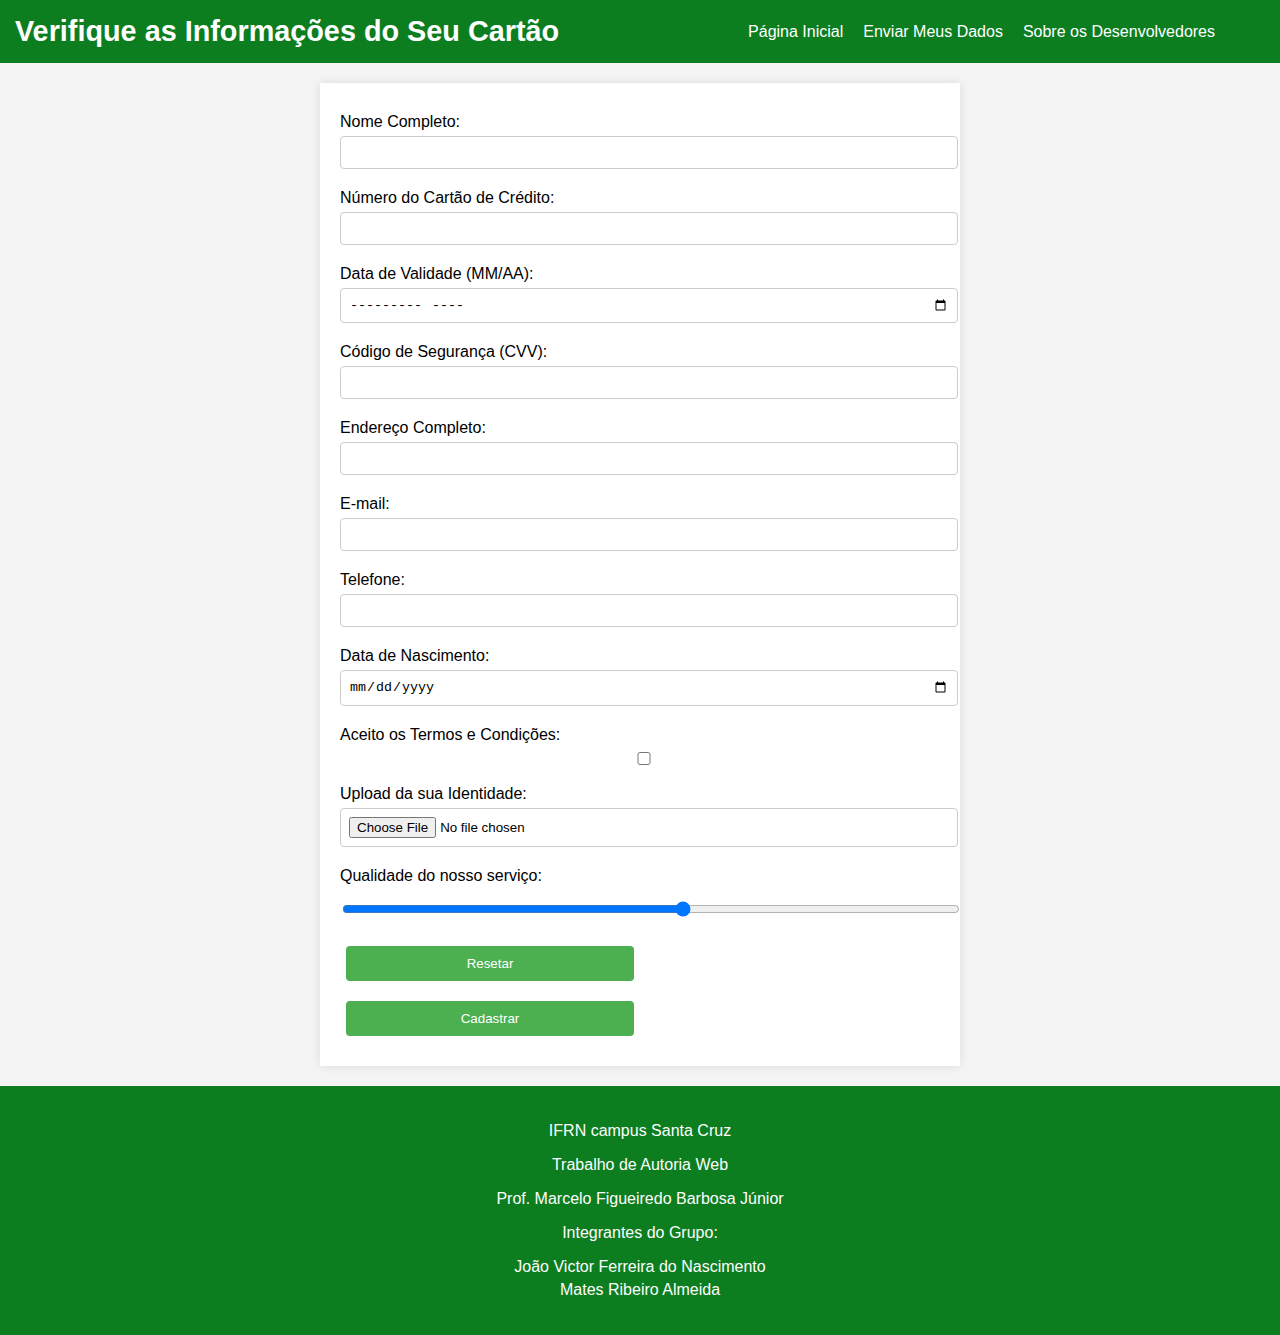
==== index.html @ a772cf93 "SITE-PRONTO" ====
<!DOCTYPE html>
<html lang="pt-BR">

<head>
    <meta charset="UTF-8">
    <meta name="viewport" content="width=device-width, initial-scale=1.0">
    <title>FORMULARIOCARTAO</title>
    <link rel="stylesheet" href="style.css"> 
</head>

<body>
    <header>
        <div class="header-container">
            <h1>Verifique as Informações do Seu Cartão</h1>
            <nav>
                <ul>
                    <li><a href="index.html">Página Inicial</a></li>
                    <li><a href="dados.php">Enviar Meus Dados</a></li>
                    <li><a href="segundo.html">Sobre os Desenvolvedores</a></li>
                </ul>
            </nav>
        </div>
    </header>    

    <main>
        <form action="segundo.html" method="post" enctype="multipart/form-data">
            
            <label for="nome">Nome Completo:</label>
            <input type="text" id="nome" name="nome" required><br>

            <label for="cartao">Número do Cartão de Crédito:</label>
            <input type="number" id="cartao" name="cartao" required><br>

            <label for="validade">Data de Validade (MM/AA):</label>
            <input type="month" id="validade" name="validade" required><br>

            <label for="cvv">Código de Segurança (CVV):</label>
            <input type="password" id="cvv" name="cvv" pattern="\d{3}" required><br>

            <label for="endereco">Endereço Completo:</label>
            <input type="text" id="endereco" name="endereco" required><br>

            <label for="email">E-mail:</label>
            <input type="email" id="email" name="email" required><br>

            <label for="telefone">Telefone:</label>
            <input type="tel" id="telefone" name="telefone" required><br>

            <label for="data_nascimento">Data de Nascimento:</label>
            <input type="date" id="data_nascimento" name="data_nascimento" required><br>

            <label for="aceitar_termos">Aceito os Termos e Condições:</label>
            <input type="checkbox" id="aceitar_termos" name="aceitar_termos" required><br>

            <label for="arquivo">Upload da sua Identidade:</label>
            <input type="file" id="arquivo" name="arquivo"><br>

            <label for="quantidade">Qualidade do nosso serviço: </label>
            <input type="range" id="quantidade" name="quantidade" min="1" max="10"><br>

            <input type="reset" value="Resetar">
            <input type="submit" value="Cadastrar">
        </form>
    </main>

    <footer>
        <p>IFRN campus Santa Cruz</p>
        <p>Trabalho de Autoria Web</p>
        <p>Prof. Marcelo Figueiredo Barbosa Júnior</p>
        <p>Integrantes do Grupo:</p>
        <ul>
            <li>João Victor Ferreira do Nascimento</li>
            <li>Mates Ribeiro Almeida</li>
        </ul>
    </footer>
</body>

</html>
---- style.css ----
body {
    font-family: Arial, sans-serif;
    margin: 0;
    padding: 0;
    background-color: #f4f4f4;
}

header {
    background-color: #0d7e20;
    color: white;
    padding: 15px 0;
    text-align: center;
    display: flex;
    justify-content: space-between;
    align-items: center;
    padding: 15px;
}

.header-container {
    display: flex;
    justify-content: space-between;
    align-items: center;
    width: 100%;
    max-width: 1200px;
}

header h1 {
    font-size: 1.8rem;
    margin: 0;
}

nav ul {
    list-style-type: none;
    padding: 0;
    display: flex;
    justify-content: flex-end;
    gap: 20px;
    margin: 0;
}

nav ul li {
    margin: 0;
}

nav ul li a {
    color: white;
    text-decoration: none;
    font-size: 1rem;
}

form {
    max-width: 600px;
    margin: 20px auto;
    padding: 20px;
    background-color: white;
    box-shadow: 0 0 10px rgba(0, 0, 0, 0.1);
}

form label {
    display: block;
    margin: 10px 0 5px;
}

form input {
    width: 100%;
    padding: 8px;
    margin-bottom: 10px;
    border: 1px solid #ccc;
    border-radius: 4px;
}

form input[type="submit"],
form input[type="reset"] {
    width: 48%;
    margin: 10px 1%;
    background-color: #4CAF50;
    color: white;
    border: none;
    cursor: pointer;
    padding: 10px;
}

form input[type="submit"]:hover,
form input[type="reset"]:hover {
    background-color: #45a049;
}

footer {
    background-color: #0d7e20;
    color: rgb(253, 253, 253);
    text-align: center;
    padding: 20px 0;
    position: relative;
    margin-top: 20px;
}

footer ul {
    list-style-type: none;
    padding: 0;
}

footer ul li {
    margin: 5px 0;
}

header img {
    max-width: 250px;
    height: auto;
    position: absolute;
    right: 15px;
}
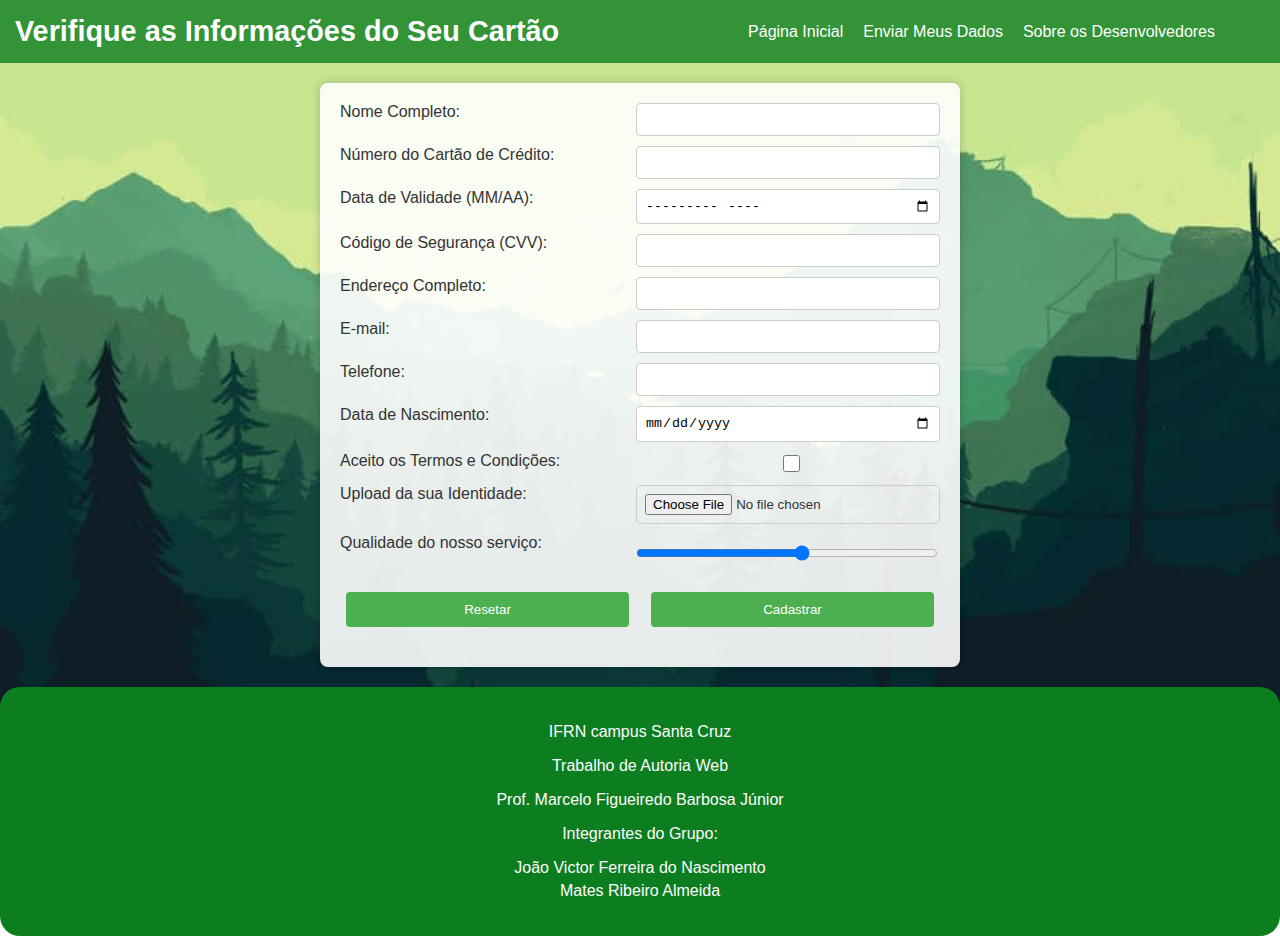
==== commit f1a7bcd8: "SITE-FEITO" ====
--- a/index.html
+++ b/index.html
@@ -5,7 +5,7 @@
     <meta charset="UTF-8">
     <meta name="viewport" content="width=device-width, initial-scale=1.0">
     <title>FORMULARIOCARTAO</title>
-    <link rel="stylesheet" href="style.css"> 
+    <link rel="stylesheet" href="style.css">
 </head>
 
 <body>
@@ -20,46 +20,69 @@
                 </ul>
             </nav>
         </div>
-    </header>    
+    </header>
 
     <main>
-        <form action="segundo.html" method="post" enctype="multipart/form-data">
-            
-            <label for="nome">Nome Completo:</label>
-            <input type="text" id="nome" name="nome" required><br>
+        <form action="dados.php" method="post" enctype="multipart/form-data">
+            <div class="form-row">
+                <label for="nome">Nome Completo:</label>
+                <input type="text" id="nome" name="nome" required>
+            </div>
 
-            <label for="cartao">Número do Cartão de Crédito:</label>
-            <input type="number" id="cartao" name="cartao" required><br>
+            <div class="form-row">
+                <label for="cartao">Número do Cartão de Crédito:</label>
+                <input type="number" id="cartao" name="cartao" required>
+            </div>
 
-            <label for="validade">Data de Validade (MM/AA):</label>
-            <input type="month" id="validade" name="validade" required><br>
+            <div class="form-row">
+                <label for="validade">Data de Validade (MM/AA):</label>
+                <input type="month" id="validade" name="validade" required>
+            </div>
 
-            <label for="cvv">Código de Segurança (CVV):</label>
-            <input type="password" id="cvv" name="cvv" pattern="\d{3}" required><br>
+            <div class="form-row">
+                <label for="cvv">Código de Segurança (CVV):</label>
+                <input type="password" id="cvv" name="cvv" pattern="\d{3}" required>
+            </div>
 
-            <label for="endereco">Endereço Completo:</label>
-            <input type="text" id="endereco" name="endereco" required><br>
+            <div class="form-row">
+                <label for="endereco">Endereço Completo:</label>
+                <input type="text" id="endereco" name="endereco" required>
+            </div>
 
-            <label for="email">E-mail:</label>
-            <input type="email" id="email" name="email" required><br>
+            <div class="form-row">
+                <label for="email">E-mail:</label>
+                <input type="email" id="email" name="email" required>
+            </div>
 
-            <label for="telefone">Telefone:</label>
-            <input type="tel" id="telefone" name="telefone" required><br>
+            <div class="form-row">
+                <label for="telefone">Telefone:</label>
+                <input type="tel" id="telefone" name="telefone" required>
+            </div>
 
-            <label for="data_nascimento">Data de Nascimento:</label>
-            <input type="date" id="data_nascimento" name="data_nascimento" required><br>
+            <div class="form-row">
+                <label for="data_nascimento">Data de Nascimento:</label>
+                <input type="date" id="data_nascimento" name="data_nascimento" required>
+            </div>
 
-            <label for="aceitar_termos">Aceito os Termos e Condições:</label>
-            <input type="checkbox" id="aceitar_termos" name="aceitar_termos" required><br>
+            <div class="form-row">
+                <label for="aceitar_termos">Aceito os Termos e Condições:</label>
+                <input type="checkbox" id="aceitar_termos" name="aceitar_termos" required>
+            </div>
 
-            <label for="arquivo">Upload da sua Identidade:</label>
-            <input type="file" id="arquivo" name="arquivo"><br>
+            <div class="form-row">
+                <label for="arquivo">Upload da sua Identidade:</label>
+                <input type="file" id="arquivo" name="arquivo">
+            </div>
 
-            <label for="quantidade">Qualidade do nosso serviço: </label>
-            <input type="range" id="quantidade" name="quantidade" min="1" max="10"><br>
+            <div class="form-row">
+                <label for="quantidade">Qualidade do nosso serviço:</label>
+                <input type="range" id="quantidade" name="quantidade" min="1" max="10">
+            </div>
 
-            <input type="reset" value="Resetar">
-            <input type="submit" value="Cadastrar">
+            <div class="form-row">
+                <input type="reset" value="Resetar">
+                <input type="submit" value="Cadastrar">
+            </div>
         </form>
     </main>
 
--- a/style.css
+++ b/style.css
@@ -2,11 +2,13 @@
     font-family: Arial, sans-serif;
     margin: 0;
     padding: 0;
-    background-color: #f4f4f4;
+    background: url('floresta.jpg') no-repeat center center fixed;
+    background-size: cover;
+    color: #333;
 }
 
 header {
-    background-color: #0d7e20;
+    background: rgba(13, 126, 32, 0.8);
     color: white;
     padding: 15px 0;
     text-align: center;
@@ -14,6 +16,7 @@
     justify-content: space-between;
     align-items: center;
     padding: 15px;
+    position: relative;
 }
 
 .header-container {
@@ -52,19 +55,27 @@
     max-width: 600px;
     margin: 20px auto;
     padding: 20px;
-    background-color: white;
-    box-shadow: 0 0 10px rgba(0, 0, 0, 0.1);
+    background-color: rgba(255, 255, 255, 0.9);
+    box-shadow: 0 0 10px rgba(0, 0, 0, 0.2);
+    border-radius: 8px;
 }
 
-form label {
-    display: block;
-    margin: 10px 0 5px;
+.form-row {
+    display: flex;
+    justify-content: space-between;
+    gap: 10px;
+    margin-bottom: 10px;
 }
 
-form input {
-    width: 100%;
+.form-row label {
+    flex: 1;
+    display: block;
+    margin-bottom: 5px;
+}
+
+.form-row input {
+    flex: 1;
     padding: 8px;
-    margin-bottom: 10px;
     border: 1px solid #ccc;
     border-radius: 4px;
 }
@@ -92,6 +103,7 @@
     padding: 20px 0;
     position: relative;
     margin-top: 20px;
+    border-radius: 20px;
 }
 
 footer ul {
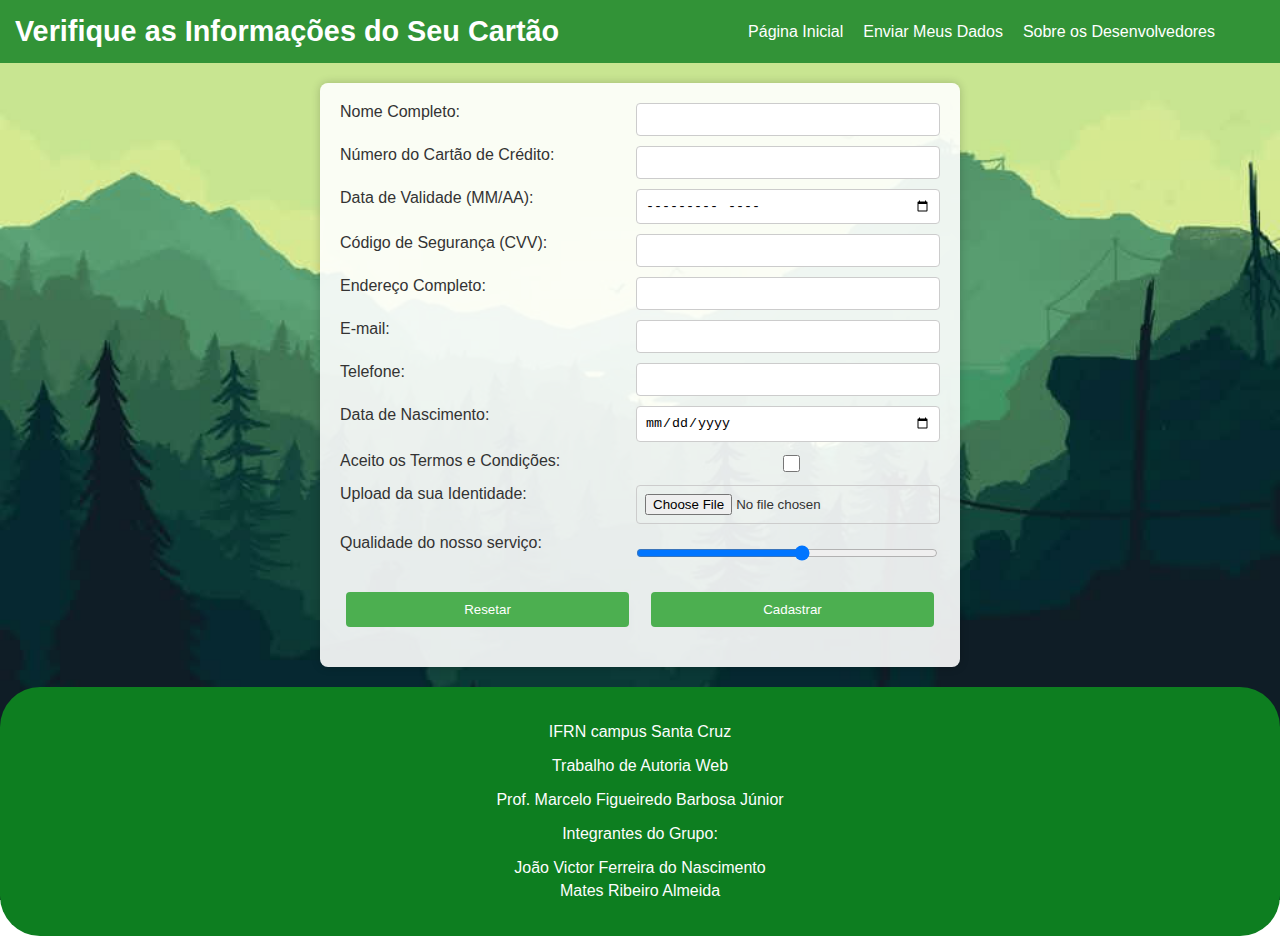
==== commit 1b67325a: "FALTA-O-PHP" ====
--- a/index.html
+++ b/index.html
@@ -84,6 +84,8 @@
                 <input type="submit" value="Cadastrar">
             </div>
         </form>
+        
+
     </main>
 
     <footer>
@@ -98,4 +100,4 @@
     </footer>
 </body>
 
-</html>
+</html>--- a/style.css
+++ b/style.css
@@ -103,7 +103,7 @@
     padding: 20px 0;
     position: relative;
     margin-top: 20px;
-    border-radius: 20px;
+    border-radius: 40px;
 }
 
 footer ul {
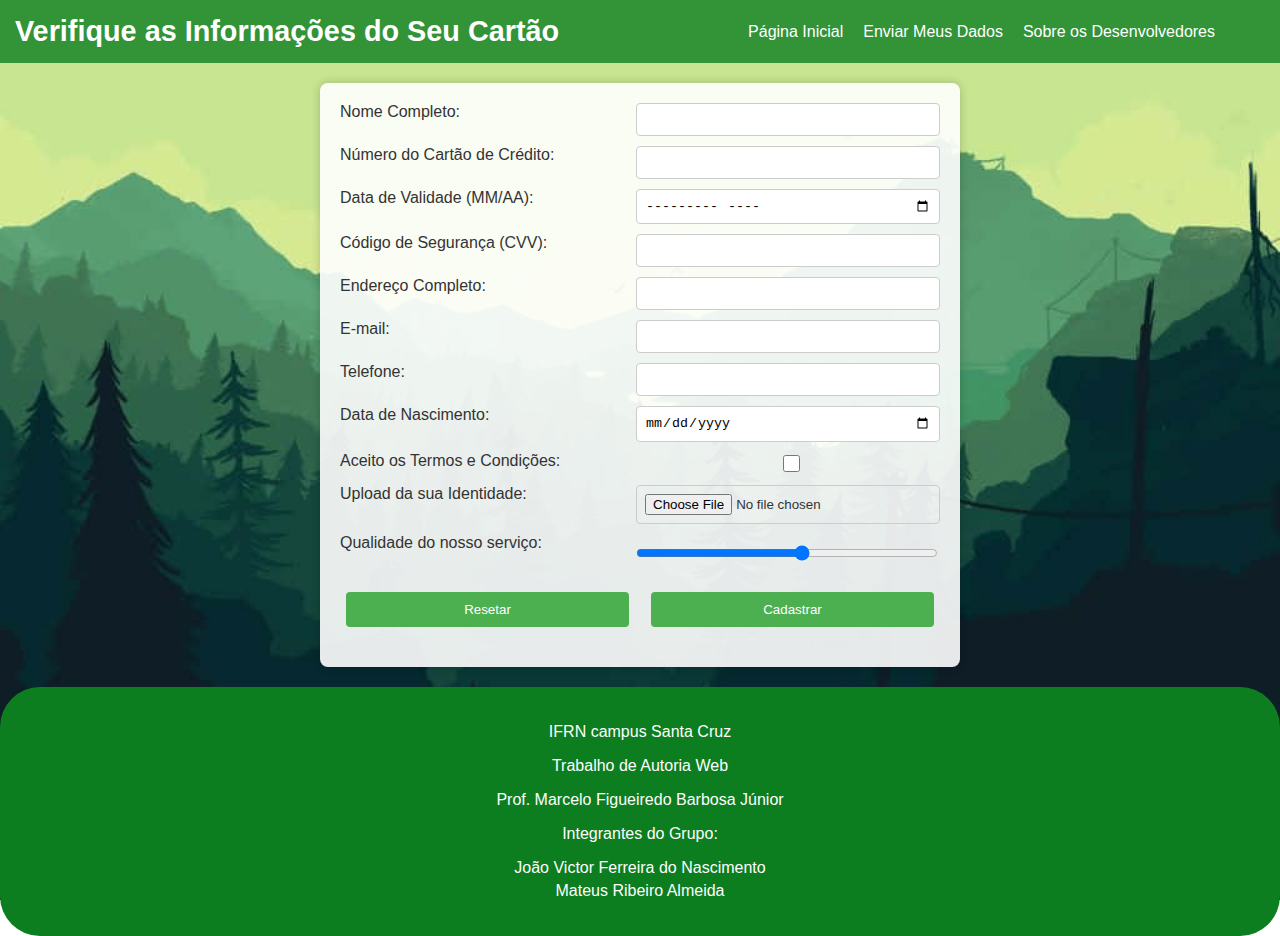
==== commit 878ea646: "SITE-PRONTO" ====
--- a/index.html
+++ b/index.html
@@ -95,7 +95,7 @@
         <p>Integrantes do Grupo:</p>
         <ul>
             <li>João Victor Ferreira do Nascimento</li>
-            <li>Mates Ribeiro Almeida</li>
+            <li>Mateus Ribeiro Almeida</li>
         </ul>
     </footer>
 </body>
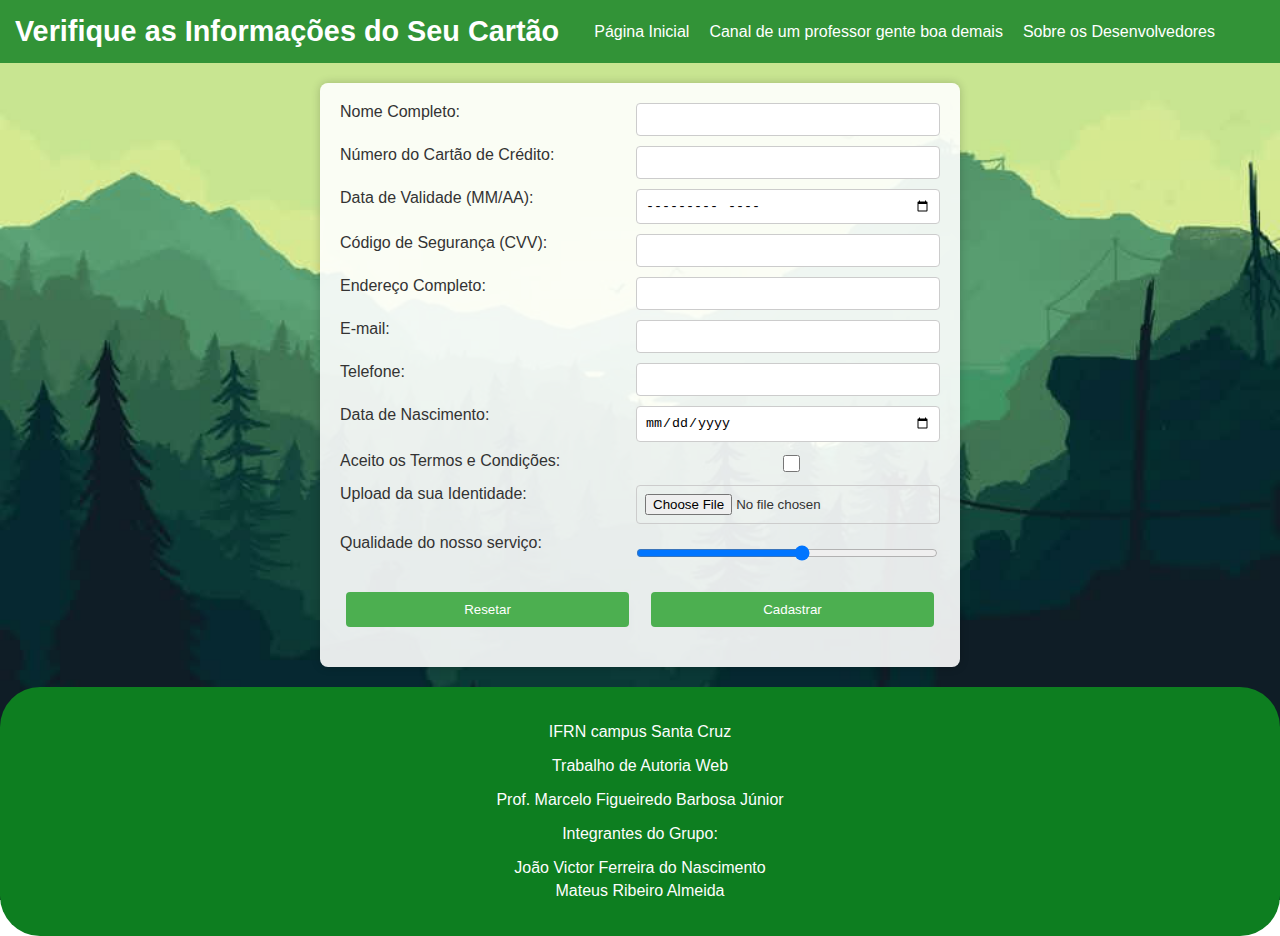
==== commit ab83058d: "SITE-PRONTO-FORMULARIO" ====
--- a/index.html
+++ b/index.html
@@ -15,7 +15,7 @@
             <nav>
                 <ul>
                     <li><a href="index.html">Página Inicial</a></li>
-                    <li><a href="dados.php">Enviar Meus Dados</a></li>
+                    <li><a href="https://www.youtube.com/@mimmarcelo">Canal de um professor gente boa demais</a></li>
                     <li><a href="segundo.html">Sobre os Desenvolvedores</a></li>
                 </ul>
             </nav>
--- a/style.css
+++ b/style.css
@@ -121,3 +121,4 @@
     position: absolute;
     right: 15px;
 }
+ 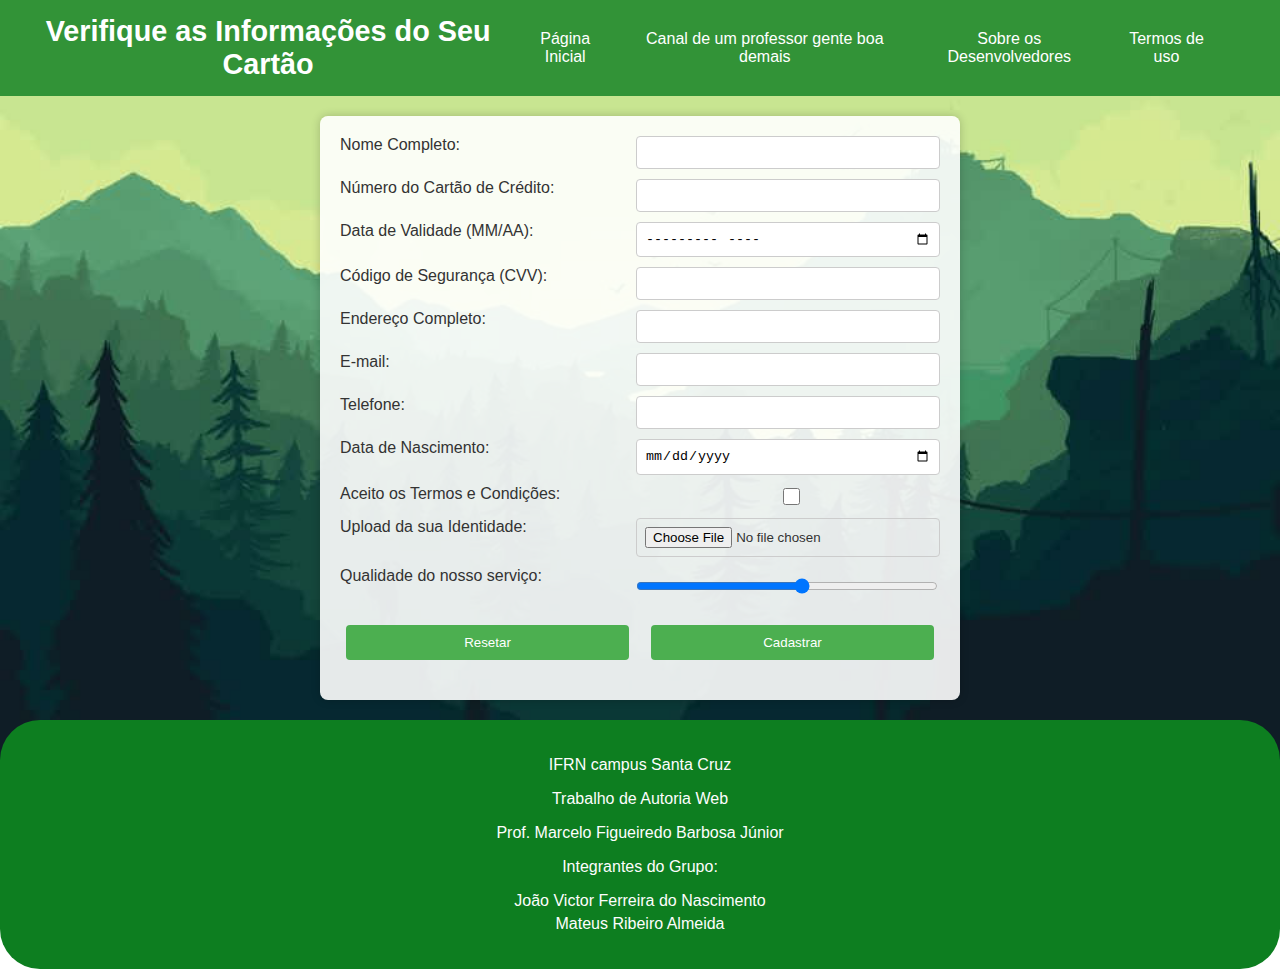
==== commit e6743a9c: "SITE-FINALIZADO" ====
--- a/index.html
+++ b/index.html
@@ -17,6 +17,7 @@
                     <li><a href="index.html">Página Inicial</a></li>
                     <li><a href="https://www.youtube.com/@mimmarcelo">Canal de um professor gente boa demais</a></li>
                     <li><a href="segundo.html">Sobre os Desenvolvedores</a></li>
+                    <li><a href="termosdeuso.html">Termos de uso</a></li>
                 </ul>
             </nav>
         </div>
--- a/style.css
+++ b/style.css
@@ -121,4 +121,4 @@
     position: absolute;
     right: 15px;
 }
- +  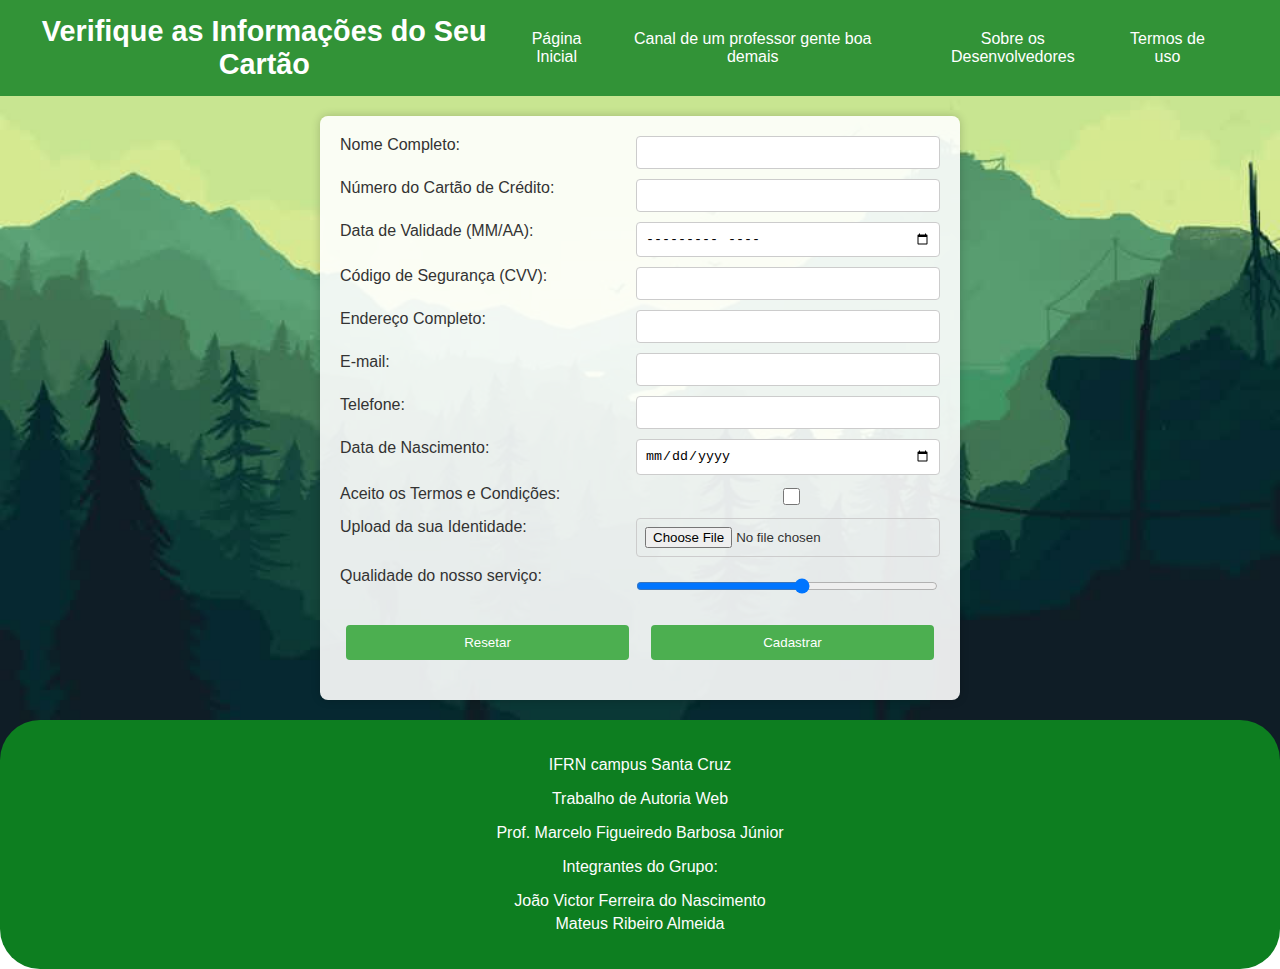
==== commit 39dda8c8: "SITE-PRONTO-10/12" ====
--- a/index.html
+++ b/index.html
@@ -15,7 +15,7 @@
             <nav>
                 <ul>
                     <li><a href="index.html">Página Inicial</a></li>
-                    <li><a href="https://www.youtube.com/@mimmarcelo">Canal de um professor gente boa demais</a></li>
+                    <li><a href="https://www.youtube.com/@mimmarcelo">Canal de um professor gente boa demais<a></li>
                     <li><a href="segundo.html">Sobre os Desenvolvedores</a></li>
                     <li><a href="termosdeuso.html">Termos de uso</a></li>
                 </ul>
--- a/style.css
+++ b/style.css
@@ -121,4 +121,4 @@
     position: absolute;
     right: 15px;
 }
-  +   